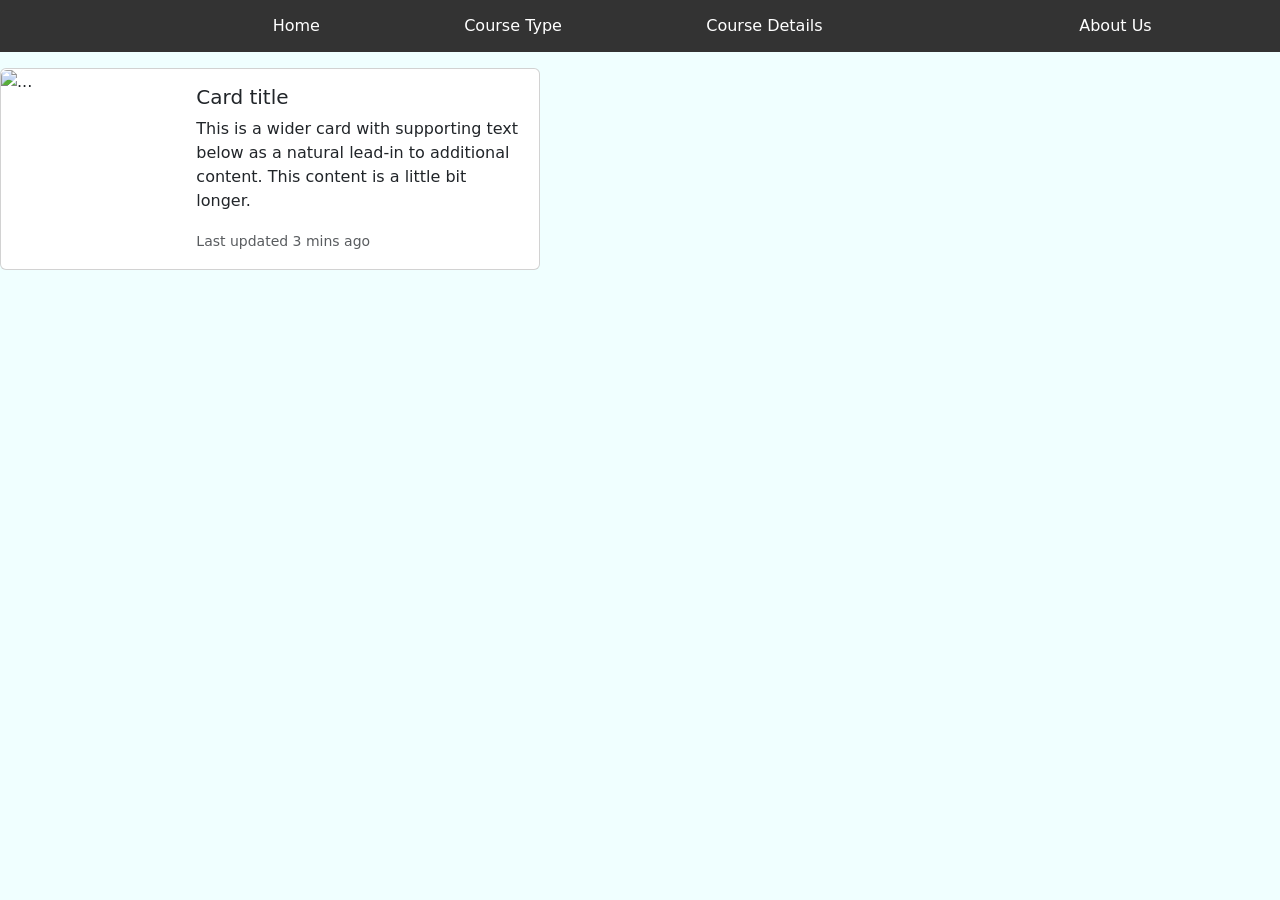
==== aboutus.html @ 3ba12b46 "first" ====
<!DOCTYPE html>
<html lang="en">
<head>
    <meta charset="UTF-8">
    <meta name="viewport" content="width=device-width, initial-scale=1.0">
    <title>About Us</title>
    <link rel="stylesheet" href="style2.css">
    <link rel="stylesheet" href="https://cdn.jsdelivr.net/npm/bootstrap@5.3.5/dist/css/bootstrap.min.css">
</head>
<body class="detail2">
      <nav>
            <ul id="myList">
                <li>
                    <li>
                        <a href="index.html">Home</a>
                    </li>
                    <li>
                        <a href="coursetype.html">Course Type</a>
                    </li>
                    <li>
                        <a href="course.html">Course Details</a>
                    </li>
                </li>
                <li>
                    <li>
                        <a href="#">About Us</a>
                    </li>
                </li>
            </ul>
        </nav>
        <main>
            <section class="del3">
                <div class="card mb-3" style="max-width: 540px;">
                    <div class="row g-0">
                      <div class="col-md-4">
                        <img src="..." class="img-fluid rounded-start" alt="...">
                      </div>
                      <div class="col-md-8">
                        <div class="card-body">
                          <h5 class="card-title">Card title</h5>
                          <p class="card-text">This is a wider card with supporting text below as a natural lead-in to additional content. This content is a little bit longer.</p>
                          <p class="card-text"><small class="text-body-secondary">Last updated 3 mins ago</small></p>
                        </div>
                      </div>
                    </div>
                  </div>
            </section>
        </main>
</body>
</html>
---- style2.css ----
.detail2{
    background-color:azure;
}
ul{
    display: flex;
    justify-content: space-evenly;
    margin: 0;
    padding: 0;
    overflow: hidden;
    background-color: #333; 
    list-style-type: none;
}
li a{
    display: flex;
    color: white;
    text-align: center;
    padding: 14px 16px;
    text-decoration: none;
}
li a:hover{
    background-color: #111;
}
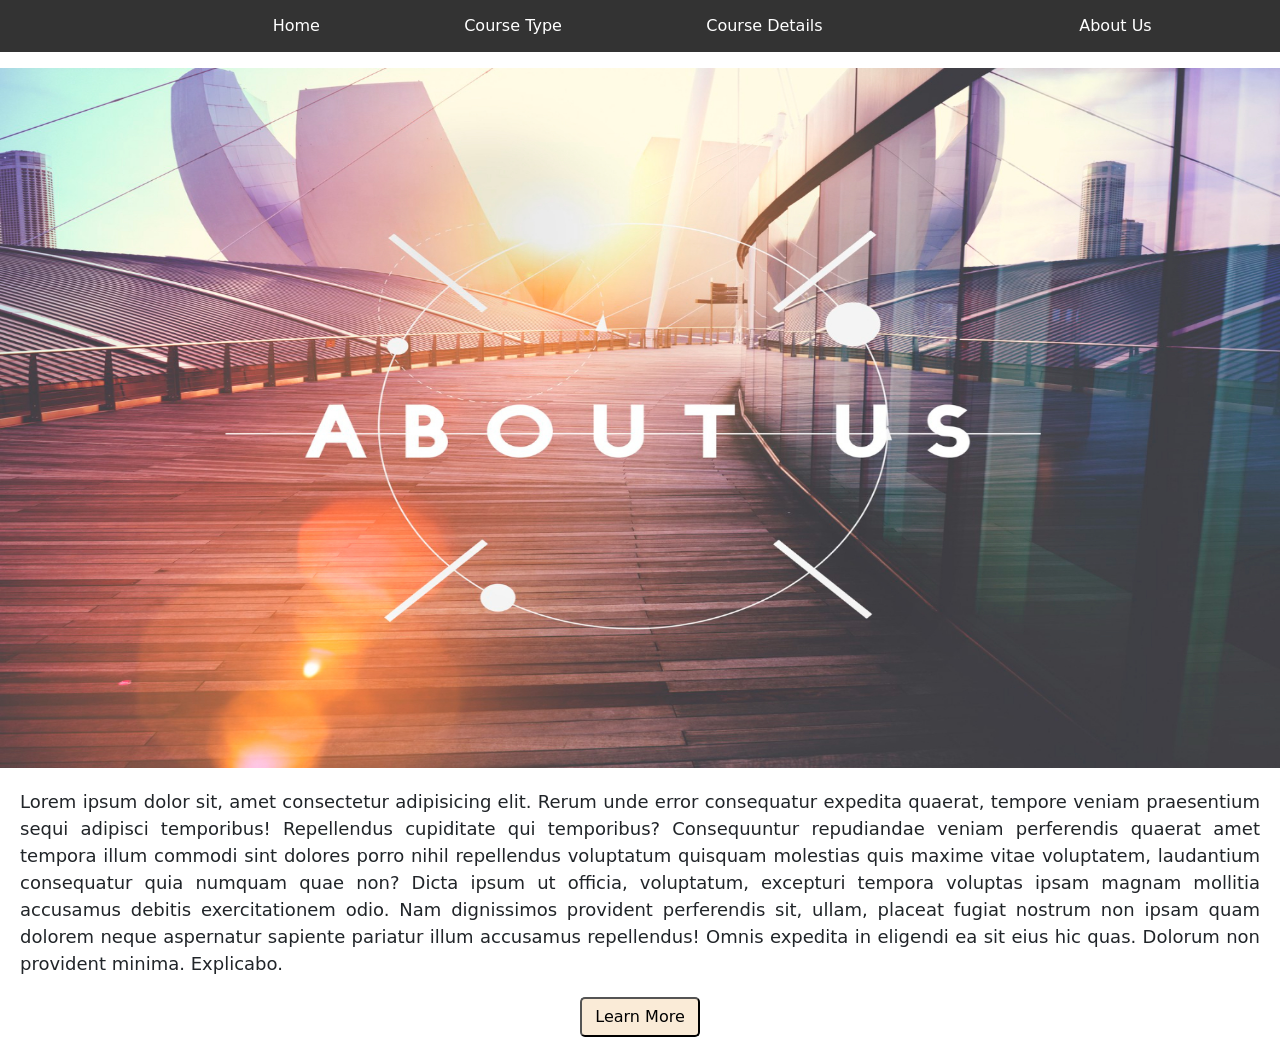
==== commit b288e873: "done" ====
--- a/aboutus.html
+++ b/aboutus.html
@@ -23,27 +23,24 @@
                 </li>
                 <li>
                     <li>
-                        <a href="#">About Us</a>
+                        <a href="aboutus.html">About Us</a>
                     </li>
                 </li>
             </ul>
         </nav>
         <main>
             <section class="del3">
-                <div class="card mb-3" style="max-width: 540px;">
-                    <div class="row g-0">
-                      <div class="col-md-4">
-                        <img src="..." class="img-fluid rounded-start" alt="...">
-                      </div>
-                      <div class="col-md-8">
-                        <div class="card-body">
-                          <h5 class="card-title">Card title</h5>
-                          <p class="card-text">This is a wider card with supporting text below as a natural lead-in to additional content. This content is a little bit longer.</p>
-                          <p class="card-text"><small class="text-body-secondary">Last updated 3 mins ago</small></p>
-                        </div>
-                      </div>
-                    </div>
-                  </div>
+               <div class="del4">
+                <img src="/images/138509.jpg" alt="">
+               </div>
+               <div class="del5">
+                <p>
+                    Lorem ipsum dolor sit, amet consectetur adipisicing elit. Rerum unde error consequatur expedita quaerat, tempore veniam praesentium sequi adipisci temporibus! Repellendus cupiditate qui temporibus? Consequuntur repudiandae veniam perferendis quaerat amet tempora illum commodi sint dolores porro nihil repellendus voluptatum quisquam molestias quis maxime vitae voluptatem, laudantium consequatur quia numquam quae non? Dicta ipsum ut officia, voluptatum, excepturi tempora voluptas ipsam magnam mollitia accusamus debitis exercitationem odio. Nam dignissimos provident perferendis sit, ullam, placeat fugiat nostrum non ipsam quam dolorem neque aspernatur sapiente pariatur illum accusamus repellendus! Omnis expedita in eligendi ea sit eius hic quas. Dolorum non provident minima. Explicabo.
+                </p>
+               </div>
+               <div class="del6">
+                <button type="submit">Learn More</button>
+               </div>
             </section>
         </main>
 </body>
--- a/style2.css
+++ b/style2.css
@@ -1,6 +1,4 @@
-.detail2{
-    background-color:azure;
-}
+
 ul{
     display: flex;
     justify-content: space-evenly;
@@ -19,4 +17,26 @@
 }
 li a:hover{
     background-color: #111;
+}
+.del4 img{
+    width: 100%;
+    height: 700px;
+}
+.del5 p{
+    font-size: large;
+    text-align: justify;
+    margin: 20px;
+}
+.del6{
+    display: flex;
+    text-align: center;
+    justify-content: center;
+}
+.del6 button{
+    background-color: antiquewhite;
+    height: 40px;
+    width: 120px;
+    border-radius: 5px;
+    cursor: pointer;
+
 }
